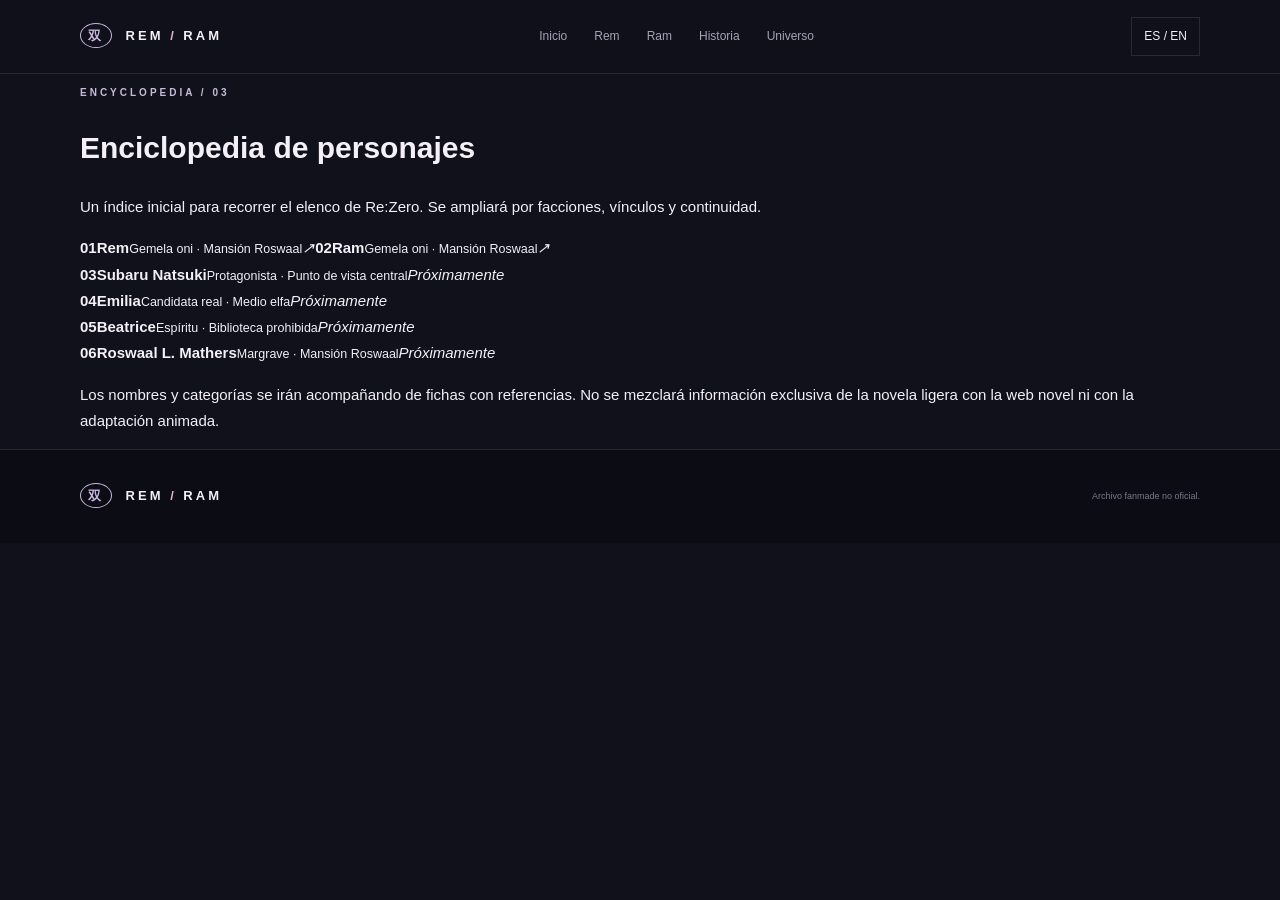
==== pages/characters.html @ de79606f "Add character profiles and archive sections" ====
<!doctype html>
<html lang="es"><head><meta charset="utf-8"><meta name="viewport" content="width=device-width,initial-scale=1"><title>Personajes — Archivo Rem & Ram</title><link rel="stylesheet" href="../assets/css/style.css"><link rel="stylesheet" href="../assets/css/pages.css"></head><body><header class="site-header"><a class="logo" href="../index.html"><span>双</span> REM <i>/</i> RAM</a><nav><a href="../index.html">Inicio</a><a href="rem.html">Rem</a><a href="ram.html">Ram</a><a href="timeline.html">Historia</a><a href="universe.html">Universo</a></nav><a class="language" href="../index.html">ES / EN</a></header><main class="wrap detail-page"><p class="eyebrow">ENCYCLOPEDIA / 03</p><h1 class="detail-title">Enciclopedia de personajes</h1><p class="detail-lead">Un índice inicial para recorrer el elenco de Re:Zero. Se ampliará por facciones, vínculos y continuidad.</p><div class="directory"><a href="rem.html"><b>01</b><span><strong>Rem</strong><small>Gemela oni · Mansión Roswaal</small></span><i>↗</i></a><a href="ram.html"><b>02</b><span><strong>Ram</strong><small>Gemela oni · Mansión Roswaal</small></span><i>↗</i></a><div><b>03</b><span><strong>Subaru Natsuki</strong><small>Protagonista · Punto de vista central</small></span><i>Próximamente</i></div><div><b>04</b><span><strong>Emilia</strong><small>Candidata real · Medio elfa</small></span><i>Próximamente</i></div><div><b>05</b><span><strong>Beatrice</strong><small>Espíritu · Biblioteca prohibida</small></span><i>Próximamente</i></div><div><b>06</b><span><strong>Roswaal L. Mathers</strong><small>Margrave · Mansión Roswaal</small></span><i>Próximamente</i></div></div><p class="source-note">Los nombres y categorías se irán acompañando de fichas con referencias. No se mezclará información exclusiva de la novela ligera con la web novel ni con la adaptación animada.</p></main><footer><a class="logo" href="../index.html"><span>双</span> REM <i>/</i> RAM</a><small>Archivo fanmade no oficial.</small></footer><script src="../assets/js/main.js"></script></body></html>
---- assets/css/style.css ----
:root{--bg:#10111b;--panel:#191c2b;--text:#f4f0f6;--muted:#a5a4b6;--line:#ffffff1c;--blue:#a6cff6;--pink:#e9b1ce;--serif:Georgia,'Times New Roman',serif;--sans:Arial,sans-serif}*{box-sizing:border-box}html{scroll-behavior:smooth;scroll-padding-top:90px}body{margin:0;background:var(--bg);color:var(--text);font:15px/1.75 var(--sans)}a{color:inherit;text-decoration:none}.wrap{width:min(1120px,calc(100% - 44px));margin:auto}.site-header{height:74px;position:sticky;top:0;z-index:5;display:flex;align-items:center;justify-content:space-between;padding:0 max(22px,calc((100vw - 1120px)/2));background:#10111beF;border-bottom:1px solid var(--line);backdrop-filter:blur(16px)}.logo{font-size:13px;font-weight:bold;letter-spacing:3px}.logo span{color:#c9b8e0;border:1px solid #c9b8e0;border-radius:50%;padding:4px 7px;margin-right:7px}.logo i{color:var(--pink);font-style:normal}.site-header nav{display:flex;gap:27px}.site-header nav a,.language{font-size:12px;color:var(--muted)}.language,.menu-button{background:none;border:1px solid var(--line);padding:8px 12px;color:var(--text);cursor:pointer}.menu-button{display:none}.hero{min-height:650px;display:grid;grid-template-columns:1fr 1fr;align-items:center;position:relative;padding-top:50px;padding-bottom:100px}.eyebrow{font-size:10px;letter-spacing:3px;color:#c8bbd9;font-weight:bold}.hero h1{font:clamp(64px,9vw,112px)/1 var(--serif);letter-spacing:-6px;margin:25px 0}.hero h1 span{color:var(--blue)}.hero h1 b{font-size:.5em;color:#aaa4b9;padding:0 12px}.hero h1 em{font-style:normal;color:var(--pink)}.hero h2{font:22px/1.4 var(--serif);max-width:430px}.hero-copy>p:not(.eyebrow){color:var(--muted);max-width:440px}.button{display:inline-block;background:#d9cde8;color:#171522;padding:13px 19px;font-size:11px;font-weight:bold;letter-spacing:1px;margin-top:14px}.hero-copy>small{display:block;color:#85869b;font-size:9px;letter-spacing:2px;margin-top:35px}.hero-art{height:440px;position:relative;display:grid;place-items:center}.orb{position:absolute;width:185px;height:275px;border:1px solid #ffffff45;display:flex;align-items:center;justify-content:center;flex-direction:column;font:100px var(--serif);background:linear-gradient(145deg,#ffffff1c,#ffffff03);backdrop-filter:blur(8px);box-shadow:0 20px 60px #0005}.orb small{font:10px var(--sans);letter-spacing:4px}.orb-blue{color:var(--blue);left:10%;top:12%;transform:rotate(-8deg)}.orb-pink{color:var(--pink);right:9%;bottom:8%;transform:rotate(8deg)}.seal{z-index:2;width:72px;height:72px;border-radius:50%;display:grid;place-content:center;text-align:center;background:#191b2b;border:1px solid #ffffff55;font:27px var(--serif)}.seal small{font:8px var(--sans);letter-spacing:2px;color:var(--muted)}.orbit{position:absolute;width:390px;height:300px;border:1px solid #ffffff20;border-radius:50%;transform:rotate(-28deg)}.scroll{position:absolute;bottom:25px;left:0;font-size:9px;letter-spacing:2px;color:#9b9bad}.scroll span{padding-left:12px}.section{padding:100px 0}.section h2,.profile h2{font:clamp(36px,5vw,55px)/1.1 var(--serif);margin:12px 0}.intro{color:var(--muted);max-width:600px}.cards{display:grid;grid-template-columns:1fr 1fr;gap:18px;margin-top:40px}.character{position:relative;min-height:310px;padding:30px;border:1px solid var(--line);background:linear-gradient(140deg,#1b2a3b,#171a28);overflow:hidden}.ram-card{background:linear-gradient(140deg,#352638,#191a29)}.number{font-size:10px;letter-spacing:2px;color:var(--muted)}.symbol{position:absolute;right:25px;top:0;font:130px var(--serif);opacity:.1}.character h3{font:46px var(--serif);color:var(--blue);margin:32px 0 0}.ram-card h3{color:var(--pink)}.character h3 small{font:13px var(--sans);color:var(--muted)}.character p{font-size:13px;color:#c1c0ce;max-width:400px}.character a{display:inline-block;margin-top:10px;border-bottom:1px solid #ffffff66;padding-bottom:5px;font-size:10px;letter-spacing:1px}.character a:after{content:' →';color:var(--pink)}blockquote{border-left:2px solid #c5b2db;background:#ffffff08;margin:25px 0 0;padding:25px 30px;font:20px/1.5 var(--serif);color:#d8d1e2}.profile{display:grid;grid-template-columns:.85fr 1.15fr;gap:9%;align-items:center;padding:95px 0;border-top:1px solid var(--line)}.profile.reverse{grid-template-columns:1.15fr .85fr}.profile.reverse .profile-art{order:2}.profile-art{height:430px;display:grid;place-items:center;position:relative;overflow:hidden;border:1px solid var(--line);background:radial-gradient(ellipse,#4f83b55c,transparent 65%),#171e2c}.pink-art{background:radial-gradient(ellipse,#b75f8e55,transparent 65%),#211a29}.profile-art:before,.profile-art:after{content:'';position:absolute;width:75%;height:75%;border:1px solid #ffffff2b;border-radius:50%;transform:rotate(35deg)}.profile-art:after{width:55%;height:95%;transform:rotate(-35deg)}.profile-art span{font:250px var(--serif);color:#d4e6ff38}.pink-art span{color:#ffd8e938}.profile-art small{position:absolute;bottom:20px;left:22px;letter-spacing:3px;color:var(--blue);font-size:9px}.pink-art small{color:var(--pink)}.profile h2{font-size:60px}.profile h2 small{font:15px var(--sans);color:var(--muted)}.profile h3{font:20px/1.5 var(--serif);color:#d7cfe2}.profile p:not(.eyebrow){font-size:13px;color:var(--muted)}dl{display:grid;grid-template-columns:1fr 1fr;gap:15px;margin:25px 0}dl div{border-top:1px solid var(--line);padding-top:9px}dt{font-size:9px;color:#88899e;text-transform:uppercase;letter-spacing:2px}dd{margin:4px 0;font-size:12px}.archive{padding-bottom:115px}.archive-list{border-top:1px solid var(--line);margin-top:35px}.archive-list article{display:grid;grid-template-columns:35px 1fr auto;gap:15px;align-items:center;padding:20px 4px;border-bottom:1px solid var(--line)}.archive-list article>b{color:#88899e;font-size:10px}.archive-list h3{font:19px var(--serif);margin:0}.archive-list p{font-size:11px;color:var(--muted);margin:4px 0 0}.archive-list article>span{font-size:8px;letter-spacing:1px;color:#d2b9df;border:1px solid #d2b9df44;padding:6px 9px}.spoiler{margin-top:30px;border:1px solid #e9b1ce55;padding:20px;background:#e9b1ce08}.spoiler strong{font-size:12px;color:var(--pink)}.spoiler p{font-size:12px;color:var(--muted);margin:6px 0 0}footer{border-top:1px solid var(--line);background:#0c0d14;padding:35px max(22px,calc((100vw - 1120px)/2));display:flex;flex-wrap:wrap;align-items:center;justify-content:space-between;gap:15px}footer p{color:var(--muted);font-size:11px}footer small{font-size:9px;color:#77788c}@media(max-width:700px){.site-header{height:65px;padding:0 18px}.menu-button{display:block}.site-header nav{display:none;position:absolute;top:65px;left:0;right:0;background:#171827;padding:20px;flex-direction:column;gap:15px}.site-header nav.open{display:flex}.hero{display:block;padding-top:75px;min-height:0}.hero-art{height:350px;margin-top:25px}.orb{width:145px;height:220px;font-size:75px}.orbit{width:310px;height:250px}.scroll{bottom:20px}.section{padding:75px 0}.cards{grid-template-columns:1fr}.profile,.profile.reverse{grid-template-columns:1fr;gap:25px;padding:70px 0}.profile.reverse .profile-art{order:0}.profile-art{height:330px}.archive-list article{grid-template-columns:25px 1fr}.archive-list article>span{grid-column:2;justify-self:start}.profile h2{font-size:50px}footer{align-items:flex-start;flex-direction:column}}@media(prefers-reduced-motion:reduce){html{scroll-behavior:auto}}
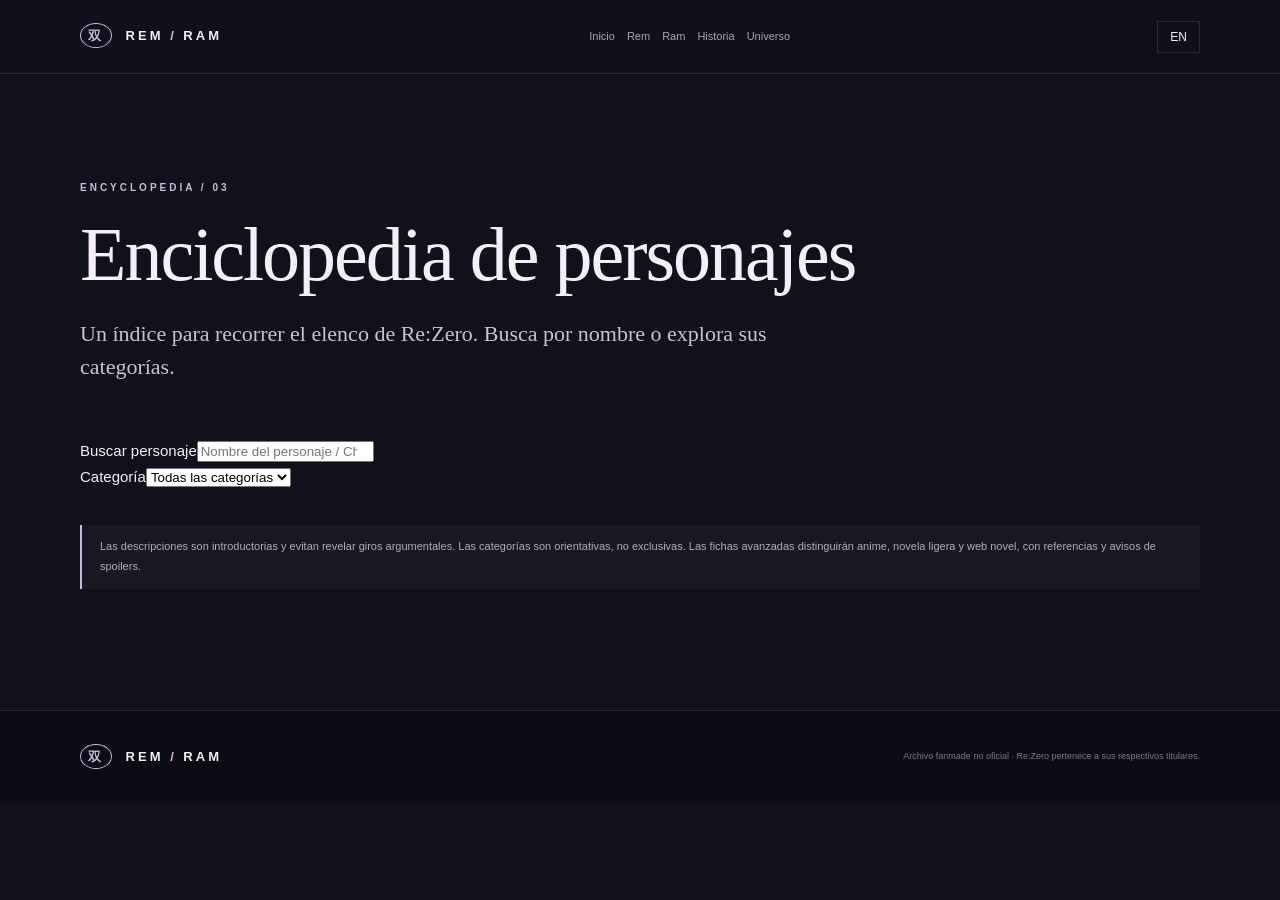
==== commit 5379e63a: "Build searchable bilingual character directory" ====
--- a/pages/characters.html
+++ b/pages/characters.html
@@ -1,2 +1,8 @@
 <!doctype html>
-<html lang="es"><head><meta charset="utf-8"><meta name="viewport" content="width=device-width,initial-scale=1"><title>Personajes — Archivo Rem & Ram</title><link rel="stylesheet" href="../assets/css/style.css"><link rel="stylesheet" href="../assets/css/pages.css"></head><body><header class="site-header"><a class="logo" href="../index.html"><span>双</span> REM <i>/</i> RAM</a><nav><a href="../index.html">Inicio</a><a href="rem.html">Rem</a><a href="ram.html">Ram</a><a href="timeline.html">Historia</a><a href="universe.html">Universo</a></nav><a class="language" href="../index.html">ES / EN</a></header><main class="wrap detail-page"><p class="eyebrow">ENCYCLOPEDIA / 03</p><h1 class="detail-title">Enciclopedia de personajes</h1><p class="detail-lead">Un índice inicial para recorrer el elenco de Re:Zero. Se ampliará por facciones, vínculos y continuidad.</p><div class="directory"><a href="rem.html"><b>01</b><span><strong>Rem</strong><small>Gemela oni · Mansión Roswaal</small></span><i>↗</i></a><a href="ram.html"><b>02</b><span><strong>Ram</strong><small>Gemela oni · Mansión Roswaal</small></span><i>↗</i></a><div><b>03</b><span><strong>Subaru Natsuki</strong><small>Protagonista · Punto de vista central</small></span><i>Próximamente</i></div><div><b>04</b><span><strong>Emilia</strong><small>Candidata real · Medio elfa</small></span><i>Próximamente</i></div><div><b>05</b><span><strong>Beatrice</strong><small>Espíritu · Biblioteca prohibida</small></span><i>Próximamente</i></div><div><b>06</b><span><strong>Roswaal L. Mathers</strong><small>Margrave · Mansión Roswaal</small></span><i>Próximamente</i></div></div><p class="source-note">Los nombres y categorías se irán acompañando de fichas con referencias. No se mezclará información exclusiva de la novela ligera con la web novel ni con la adaptación animada.</p></main><footer><a class="logo" href="../index.html"><span>双</span> REM <i>/</i> RAM</a><small>Archivo fanmade no oficial.</small></footer><script src="../assets/js/main.js"></script></body></html>+<html lang="es"><head><meta charset="utf-8"><meta name="viewport" content="width=device-width,initial-scale=1"><meta name="description" content="Enciclopedia de personajes de Re:Zero: explora el elenco con búsqueda y filtros."><title>Personajes — Archivo Rem & Ram</title><link rel="stylesheet" href="../assets/css/style.css"><link rel="stylesheet" href="../assets/css/pages.css"><link rel="stylesheet" href="../assets/css/characters.css"></head>
+<body><header class="site-header"><a class="logo" href="../index.html"><span>双</span> REM <i>/</i> RAM</a><nav><a href="../index.html" data-es="Inicio" data-en="Home">Inicio</a><a href="rem.html">Rem</a><a href="ram.html">Ram</a><a href="timeline.html" data-es="Historia" data-en="Story">Historia</a><a href="universe.html" data-es="Universo" data-en="World">Universo</a></nav><button id="languageButton" class="language" type="button">EN</button></header>
+<main class="wrap detail-page"><p class="eyebrow">ENCYCLOPEDIA / 03</p><h1 class="detail-title" data-es="Enciclopedia de personajes" data-en="Character encyclopedia">Enciclopedia de personajes</h1><p class="detail-lead" data-es="Un índice para recorrer el elenco de Re:Zero. Busca por nombre o explora sus categorías." data-en="A directory to explore the Re:Zero cast. Search by name or browse categories.">Un índice para recorrer el elenco de Re:Zero. Busca por nombre o explora sus categorías.</p>
+<section class="character-tools" aria-label="Character directory controls"><label class="search-label" for="characterSearch" data-es="Buscar personaje" data-en="Search characters">Buscar personaje</label><input id="characterSearch" type="search" autocomplete="off" placeholder="Nombre del personaje / Character name"><div class="filter-row"><label for="characterCategory" data-es="Categoría" data-en="Category">Categoría</label><select id="characterCategory"><option value="all" data-es="Todas las categorías" data-en="All categories">Todas las categorías</option><option value="main" data-es="Principales" data-en="Main cast">Principales</option><option value="mansion" data-es="Mansión Roswaal" data-en="Roswaal mansion">Mansión Roswaal</option><option value="royal" data-es="Selección real" data-en="Royal Selection">Selección real</option><option value="knights" data-es="Caballeros" data-en="Knights">Caballeros</option><option value="spirits" data-es="Espíritus y magia" data-en="Spirits & magic">Espíritus y magia</option><option value="witches" data-es="Brujas y Arzobispos" data-en="Witches & Archbishops">Brujas y Arzobispos</option><option value="other" data-es="Otros" data-en="Other">Otros</option></select></div><p id="characterCount" class="result-count" aria-live="polite"></p></section>
+<section id="characterGrid" class="character-grid" aria-live="polite"></section><p id="noCharacters" class="empty-state" hidden data-es="No se encontraron personajes. Prueba con otro nombre o categoría." data-en="No characters found. Try another name or category.">No se encontraron personajes. Prueba con otro nombre o categoría.</p>
+<p class="source-note" data-es="Las descripciones son introductorias y evitan revelar giros argumentales. Las categorías son orientativas, no exclusivas. Las fichas avanzadas distinguirán anime, novela ligera y web novel, con referencias y avisos de spoilers." data-en="These introductory descriptions avoid major plot revelations. Categories are guides, not exclusive labels. Advanced profiles will distinguish anime, light novel, and web novel, with references and spoiler warnings.">Las descripciones son introductorias y evitan revelar giros argumentales. Las categorías son orientativas, no exclusivas. Las fichas avanzadas distinguirán anime, novela ligera y web novel, con referencias y avisos de spoilers.</p></main>
+<footer><a class="logo" href="../index.html"><span>双</span> REM <i>/</i> RAM</a><small>Archivo fanmade no oficial · Re:Zero pertenece a sus respectivos titulares.</small></footer><script src="../assets/js/main.js"></script><script src="../assets/js/characters.js"></script></body></html>
--- a/assets/css/pages.css
+++ b/assets/css/pages.css
@@ -0,0 +1 @@
+.detail-page{padding-top:95px;padding-bottom:110px;min-height:70vh}.detail-title{font:clamp(42px,7vw,76px)/1.08 var(--serif);margin:16px 0;letter-spacing:-2px}.detail-title small{font:18px var(--sans);color:var(--muted)}.rem-title{color:var(--blue)}.ram-title{color:var(--pink)}.detail-lead{font:22px/1.5 var(--serif);color:#c8c3d2;max-width:720px;margin-bottom:55px}.detail-grid{display:grid;grid-template-columns:.65fr 1.35fr;gap:8%}.detail-aside{height:360px;background:radial-gradient(ellipse,#4e83b65c,transparent 65%),#171e2c;border:1px solid var(--line);display:flex;align-items:center;justify-content:center;flex-direction:column;position:relative}.ram-aside{background:radial-gradient(ellipse,#b75f8e55,transparent 65%),#211a29}.detail-monogram{font:150px var(--serif);color:var(--blue)}.ram-monogram{color:var(--pink)}.detail-aside p{letter-spacing:4px;font-size:10px}.detail-aside>span{font-size:8px;color:var(--muted);letter-spacing:2px}.detail-copy h2,.world-grid h2,.timeline h2{font:27px var(--serif);margin:0 0 10px}.detail-copy p,.detail-copy li,.world-grid p,.timeline p{font-size:13px;color:var(--muted);line-height:1.9}.detail-copy h2:not(:first-child){margin-top:32px}.detail-copy ul{padding-left:20px}.source-note{border-left:2px solid #c9b8e0;padding:12px 18px;margin-top:35px;background:#ffffff08;color:#aeadbd;font-size:11px;line-height:1.8}.back-link{display:inline-block;margin-top:25px;font-size:11px;border-bottom:1px solid #ffffff55;padding-bottom:5px}.directory{border-top:1px solid var(--line)}.directory>a,.directory>div{display:grid;grid-template-columns:50px 1fr auto;align-items:center;gap:18px;padding:22px 8px;border-bottom:1px solid var(--line)}.directory b{font-size:11px;color:#a6a0b5}.directory strong,.directory small{display:block}.directory strong{font:22px var(--serif)}.directory small{font-size:11px;color:var(--muted)}.directory i,.directory>div>i{font-style:normal;color:var(--pink);font-size:11px}.directory>div>i{color:#85869b}.timeline{border-left:1px solid #c9b8e055;margin-left:18px}.timeline article{display:grid;grid-template-columns:55px 1fr;gap:20px;padding:0 0 42px 0;margin-left:-18px}.timeline article>span{width:36px;height:36px;border-radius:50%;display:grid;place-items:center;background:#202033;border:1px solid #c9b8e077;font-size:10px;color:#d7c6e5}.timeline h2{margin:0}.timeline small,.world-grid article>span{font-size:9px;letter-spacing:2px;color:#c9b8e0}.world-grid{display:grid;grid-template-columns:1fr 1fr;gap:1px;background:var(--line);border:1px solid var(--line)}.world-grid article{background:var(--bg);padding:28px;min-height:190px}.world-grid h2{margin-top:18px}.world-grid p{margin-bottom:0}.site-header nav{display:flex;align-items:center;gap:12px;flex-wrap:wrap}.site-header nav a{font-size:11px}@media(max-width:700px){.detail-page{padding-top:65px}.detail-grid{grid-template-columns:1fr}.detail-aside{height:270px;margin-bottom:30px}.detail-lead{font-size:19px;margin-bottom:35px}.world-grid{grid-template-columns:1fr}.directory>a,.directory>div{grid-template-columns:30px 1fr auto;gap:10px}.directory strong{font-size:18px}.directory small{font-size:10px}.site-header{height:auto;min-height:65px;gap:10px;flex-wrap:wrap;padding-top:12px;padding-bottom:12px}.site-header nav{display:flex;position:static;inset:auto;background:transparent;padding:0;flex-direction:row;gap:9px;order:3;width:100%;justify-content:center}.site-header nav a{font-size:10px}}
